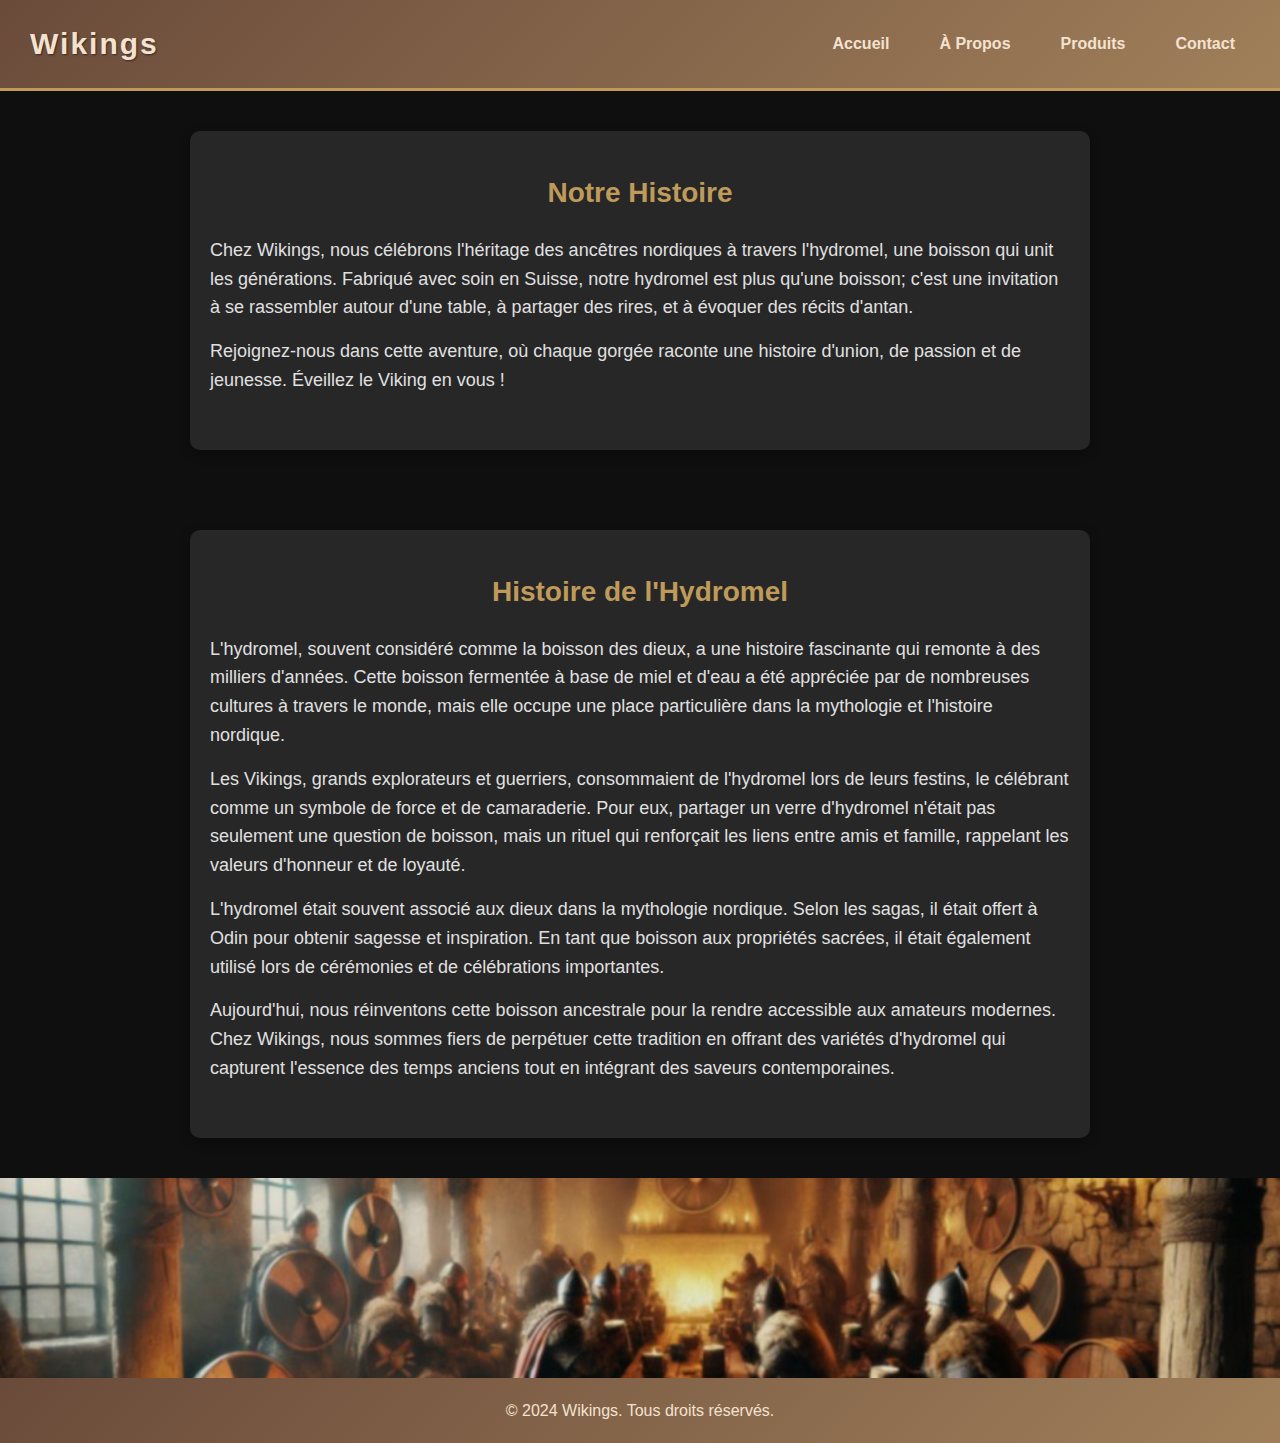
==== about.html @ 6a1cb342 "Create about.html" ====
<!DOCTYPE html>
<html lang="fr">
<head>
    <meta charset="UTF-8">
    <meta name="viewport" content="width=device-width, initial-scale=1.0">
    <link rel="stylesheet" href="styles.css">
    <title>Wikings - À Propos</title>
    <meta name="description" content="Découvrez l'histoire de Wikings et notre passion pour l'hydromel traditionnel. Rejoignez-nous dans notre aventure et savourez des élixirs inspirés de l'héritage nordique !" />

</head>
<body>
  <div id="loader" role="alert" aria-live="assertive">
      <div class="spinner" aria-hidden="true"></div>
      <p>Chargement...</p>
  </div>

    <div class="page-content">
        <header>
            <div class="logo">Wikings</div>
            <nav>
                <div class="menu-toggle" aria-label="Ouvrir le menu">
                    <span class="bar"></span>
                    <span class="bar"></span>
                    <span class="bar"></span>
                </div>
                <ul class="nav-links">
                    <li><a href="index.html">Accueil</a></li>
                    <li><a href="about.html">À Propos</a></li>
                    <li><a href="products.html">Produits</a></li>
                    <li><a href="contact.html">Contact</a></li>
                </ul>
            </nav>
        </header>

        <section>
            <h2>Notre Histoire</h2>
            <p>
                Chez Wikings, nous célébrons l'héritage des ancêtres nordiques à travers l'hydromel, une boisson qui unit les générations. 
                Fabriqué avec soin en Suisse, notre hydromel est plus qu'une boisson; c'est une invitation à se rassembler autour d'une table, à partager des rires, et à évoquer des récits d'antan.
            </p>
            <p>
                Rejoignez-nous dans cette aventure, où chaque gorgée raconte une histoire d'union, de passion et de jeunesse. 
                Éveillez le Viking en vous !
            </p>
        </section>

        <section>
            <h2>Histoire de l'Hydromel</h2>
            <p>
                L'hydromel, souvent considéré comme la boisson des dieux, a une histoire fascinante qui remonte à des milliers d'années. 
                Cette boisson fermentée à base de miel et d'eau a été appréciée par de nombreuses cultures à travers le monde, mais elle occupe une place particulière dans la mythologie et l'histoire nordique.
            </p>
            <p>
                Les Vikings, grands explorateurs et guerriers, consommaient de l'hydromel lors de leurs festins, le célébrant comme un symbole de force et de camaraderie. 
                Pour eux, partager un verre d'hydromel n'était pas seulement une question de boisson, mais un rituel qui renforçait les liens entre amis et famille, rappelant les valeurs d'honneur et de loyauté.
            </p>
            <p>
                L'hydromel était souvent associé aux dieux dans la mythologie nordique. Selon les sagas, il était offert à Odin pour obtenir sagesse et inspiration. 
                En tant que boisson aux propriétés sacrées, il était également utilisé lors de cérémonies et de célébrations importantes.
            </p>
            <p>
                Aujourd'hui, nous réinventons cette boisson ancestrale pour la rendre accessible aux amateurs modernes. 
                Chez Wikings, nous sommes fiers de perpétuer cette tradition en offrant des variétés d'hydromel qui capturent l'essence des temps anciens tout en intégrant des saveurs contemporaines.
            </p>
        </section>

        <div class="banner"></div>
    </div>

        <footer>
            <p>&copy; 2024 Wikings. Tous droits réservés.</p>
        </footer>
    </div>

    <!-- JavaScript pour cacher le loader après le chargement -->
    <script>
        document.addEventListener("DOMContentLoaded", function() {
            // Simulez un chargement si nécessaire (par exemple, pour les images)
            const img = new Image();
            img.src = 'background.jpg'; // Vérifiez si l'image est en cache
            img.onload = function() {
                document.getElementById("loader").style.display = "none"; // Masquez le loader une fois l'image chargée
            };
            img.onerror = function() {
                // Si une erreur se produit, vous pouvez masquer le loader après un délai
                setTimeout(() => {
                    document.getElementById("loader").style.display = "none";
                }, 1000);
            };
        });
    </script>
</body>
</html>
---- styles.css ----
/* Style global */
* {
    margin: 0;
    padding: 0;
    box-sizing: border-box;
}

/* Corps de la page */
body {
    font-family: 'Roboto', sans-serif;
    color: #E0E0E0;
    line-height: 1.6;
    background: #0F0F0F;
    display: flex;
    flex-direction: column;
    min-height: 100vh;
}

/* Conteneur principal pour remplir l'écran */
.page-content {
    flex: 1;
    display: flex;
    flex-direction: column;
    justify-content: space-between;
}

/* Loader de chargement */
#loader {
    position: fixed;
    top: 0;
    left: 0;
    width: 100%;
    height: 100%;
    background: rgba(0, 0, 0, 0.8);
    color: #F3E2D0;
    display: flex;
    flex-direction: column;
    align-items: center;
    justify-content: center;
    z-index: 9999;
    font-size: 20px;
    animation: fadeIn 0.5s ease-in-out; /* Ajout de l'animation d'apparition */
}

/* Animation d'apparition */
@keyframes fadeIn {
    from {
        opacity: 0;
    }
    to {
        opacity: 1;
    }
}

.spinner {
    border: 8px solid #F3E2D0;
    border-top: 8px solid #BF9A5A;
    border-radius: 50%;
    width: 50px;
    height: 50px;
    animation: spin 1s linear infinite;
    margin-bottom: 20px;
}

@keyframes spin {
    0% { transform: rotate(0deg); }
    100% { transform: rotate(360deg); }
}

/* Classe pour masquer le loader après le chargement (à ajouter manuellement) */
.loaded #loader {
    opacity: 0; /* Rend le loader transparent */
    pointer-events: none; /* Évite les clics sur le loader masqué */
}

/* Styles pour le menu burger */
.menu-toggle {
    display: none; /* Masquer par défaut */
    flex-direction: column;
    cursor: pointer;
}

.bar {
    height: 3px;
    width: 30px;
    background-color: #F3E2D0;
    margin: 3px 0;
}

/* Navigation */
.nav-links {
    list-style: none;
    display: flex;
    gap: 20px;
}

/* Styles responsives */
@media (max-width: 768px) {
    .nav-links {
        display: none; /* Masquer le menu sur mobile par défaut */
        flex-direction: column;
        width: 100%;
        background-color: rgba(44, 44, 44, 0.85);
        position: absolute;
        top: 60px; /* Ajustez selon la hauteur de l'en-tête */
        left: 0;
        z-index: 100;
    }

    .nav-links.active {
        display: flex; /* Afficher le menu quand actif */
    }

    .menu-toggle {
        display: flex; /* Afficher le menu burger sur mobile */
    }
}

/* Header */
header {
    background: linear-gradient(135deg, #6A4B3A, #A07F5A);
    padding: 20px 30px;
    display: flex;
    justify-content: space-between;
    align-items: center;
    border-bottom: 3px solid #BF9A5A;
}

.logo {
    font-size: 30px;
    font-weight: bold;
    letter-spacing: 2px;
    color: #F3E2D0;
    text-shadow: 1px 1px 2px rgba(0, 0, 0, 0.5);
}

/* Navigation */
nav ul {
    list-style: none;
    display: flex;
    gap: 20px;
}

nav ul li a {
    color: #F3E2D0;
    text-decoration: none;
    font-weight: bold;
    padding: 10px 15px;
    border-radius: 5px;
    transition: color 0.3s ease, background-color 0.3s ease;
}

nav ul li a:hover {
    background-color: #BF9A5A;
    color: #fff;
}

/* Section hero */
.hero {
    text-align: center;
    padding: 80px 20px;
    background: rgba(44, 44, 44, 0.85);
    color: #F3E2D0;
    position: relative;
    overflow: hidden;
}

.hero h1 {
    font-size: 48px;
    margin-bottom: 20px;
    text-shadow: 1px 1px 5px rgba(0, 0, 0, 0.5);
}

.hero p {
    max-width: 700px;
    margin: 0 auto 20px auto;
}

/* Call-to-action button */
.cta-button {
    background: #A07F5A;
    color: white;
    padding: 15px 30px;
    text-decoration: none;
    border-radius: 25px;
    font-size: 18px;
    font-weight: bold;
    transition: background 0.5s, transform 0.3s;
    border: none;
    cursor: pointer;
}

.cta-button:hover {
    background: #BF9A5A;
    transform: scale(1.05);
}

/* Sections */
section {
    padding: 40px 20px;
    margin: 40px auto;
    background: rgba(44, 44, 44, 0.85);
    border-radius: 10px;
    box-shadow: 0 4px 12px rgba(0, 0, 0, 0.3);
    max-width: 900px;
}

section h2 {
    color: #BF9A5A;
    font-size: 28px;
    margin-bottom: 20px;
    text-align: center;
}

section p {
    font-size: 18px;
    margin-bottom: 15px;
}

/* Bannière en bas */
.banner {
    height: 200px; /* Ajustable */
    background: url('background.jpg') no-repeat center center;
    background-size: cover;
}

/* Footer */
footer {
    text-align: center;
    background: linear-gradient(135deg, #6A4B3A, #A07F5A);
    color: #F3E2D0;
    padding: 20px 0;
    font-size: 16px;
}

/* Responsive design */
@media (max-width: 768px) {
    .hero h1 {
        font-size: 36px;
    }
    
    .cta-button {
        font-size: 16px;
        padding: 12px 24px;
    }

    section {
        padding: 30px 10px;
    }
}
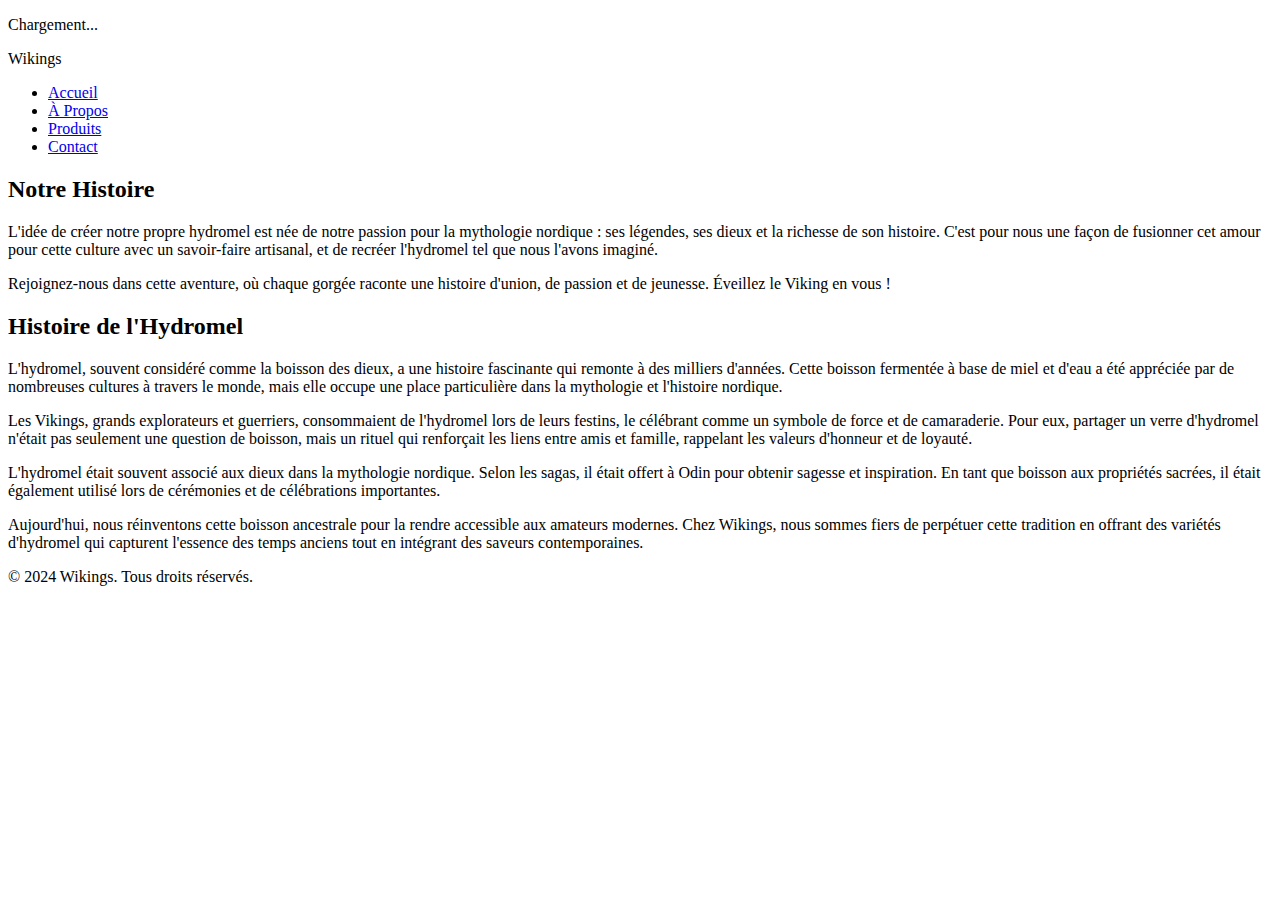
==== commit 301241ef: "Add files via upload" ====
--- a/about.html
+++ b/about.html
@@ -3,7 +3,7 @@
 <head>
     <meta charset="UTF-8">
     <meta name="viewport" content="width=device-width, initial-scale=1.0">
-    <link rel="stylesheet" href="styles.css">
+    <link rel="stylesheet" href="site/assets/css/styles.css">
     <title>Wikings - À Propos</title>
     <meta name="description" content="Découvrez l'histoire de Wikings et notre passion pour l'hydromel traditionnel. Rejoignez-nous dans notre aventure et savourez des élixirs inspirés de l'héritage nordique !" />
 
@@ -35,8 +35,7 @@
         <section>
             <h2>Notre Histoire</h2>
             <p>
-                Chez Wikings, nous célébrons l'héritage des ancêtres nordiques à travers l'hydromel, une boisson qui unit les générations. 
-                Fabriqué avec soin en Suisse, notre hydromel est plus qu'une boisson; c'est une invitation à se rassembler autour d'une table, à partager des rires, et à évoquer des récits d'antan.
+                L'idée de créer notre propre hydromel est née de notre passion pour la mythologie nordique : ses légendes, ses dieux et la richesse de son histoire. C'est pour nous une façon de fusionner cet amour pour cette culture avec un savoir-faire artisanal, et de recréer l'hydromel tel que nous l'avons imaginé.
             </p>
             <p>
                 Rejoignez-nous dans cette aventure, où chaque gorgée raconte une histoire d'union, de passion et de jeunesse. 
@@ -77,7 +76,7 @@
         document.addEventListener("DOMContentLoaded", function() {
             // Simulez un chargement si nécessaire (par exemple, pour les images)
             const img = new Image();
-            img.src = 'background.jpg'; // Vérifiez si l'image est en cache
+            img.src = 'site/assets/images/background.jpg';
             img.onload = function() {
                 document.getElementById("loader").style.display = "none"; // Masquez le loader une fois l'image chargée
             };
@@ -89,5 +88,6 @@
             };
         });
     </script>
+    <script src="site/assets/js/script.js"></script>
 </body>
 </html>
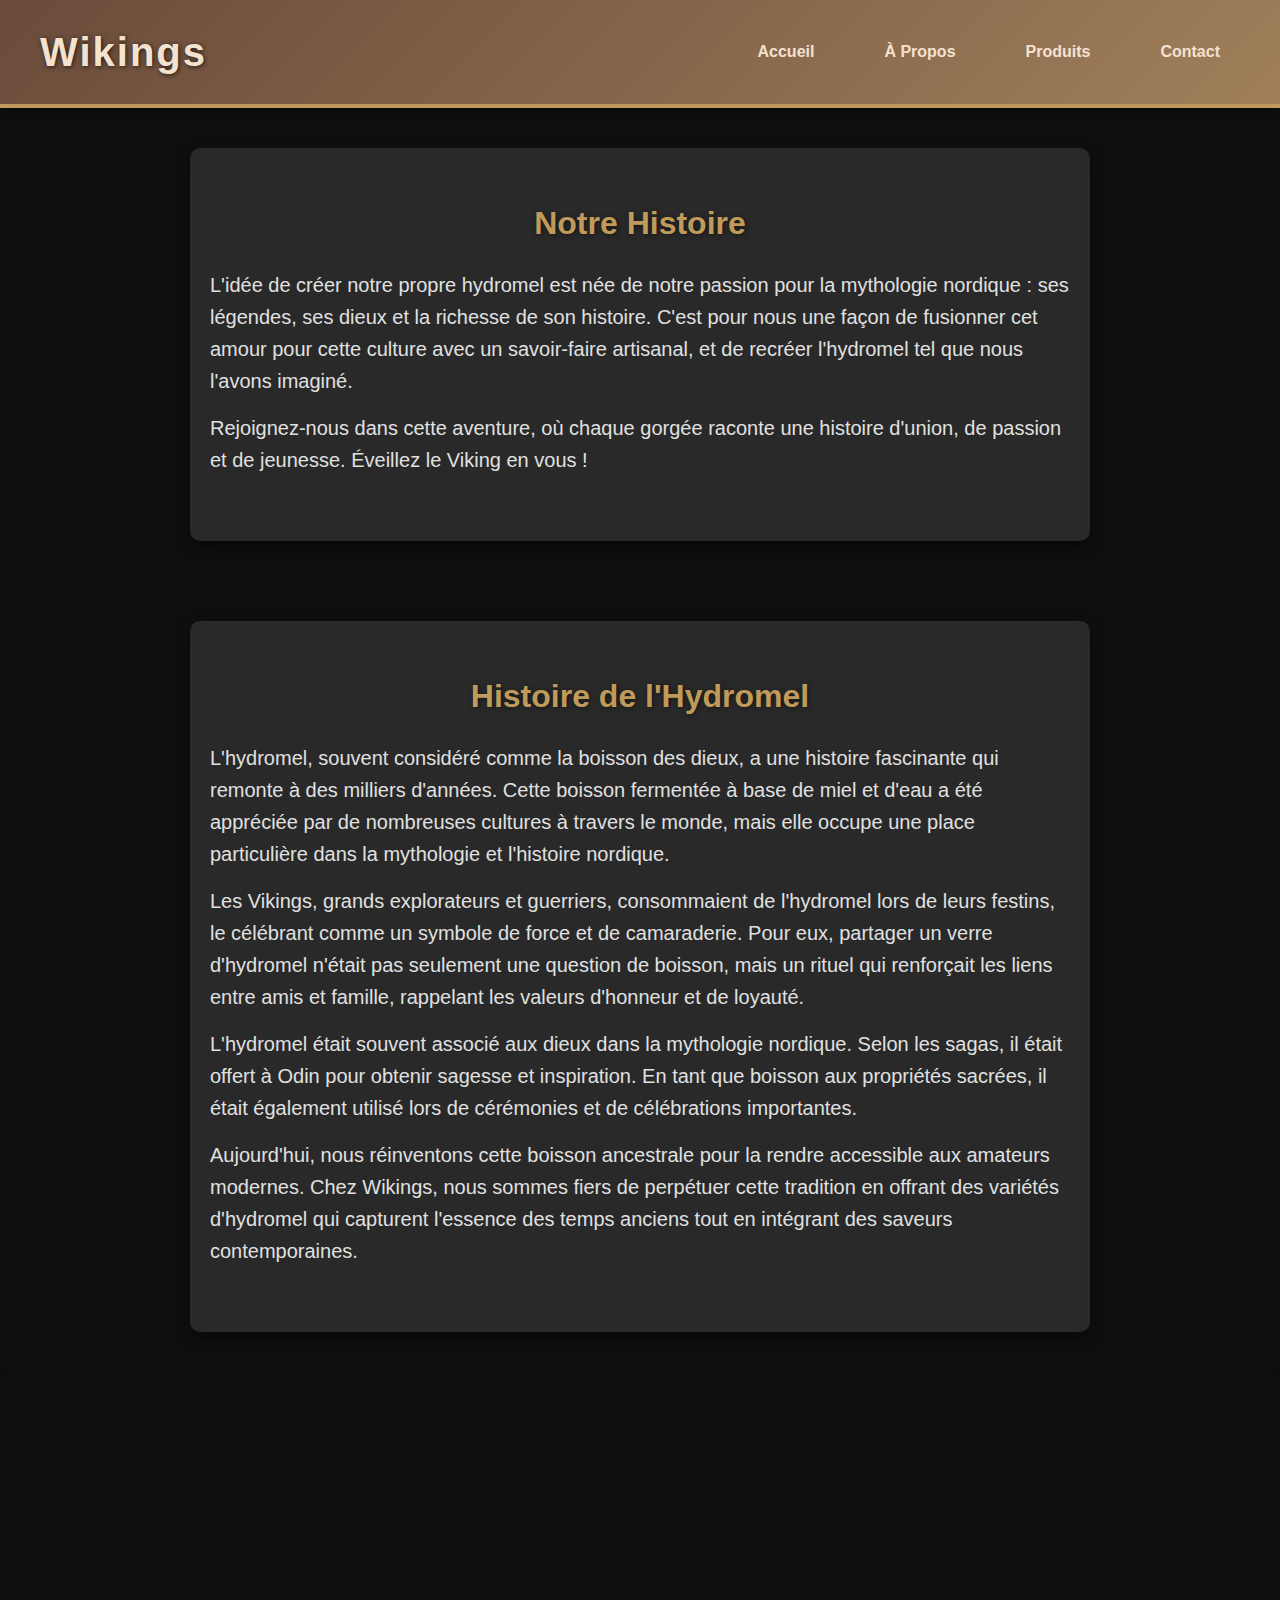
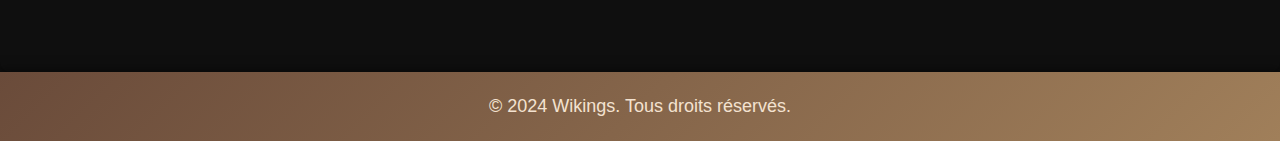
==== commit e93a0d26: "Update about.html" ====
--- a/about.html
+++ b/about.html
@@ -6,7 +6,8 @@
     <link rel="stylesheet" href="site/assets/css/styles.css">
     <title>Wikings - À Propos</title>
     <meta name="description" content="Découvrez l'histoire de Wikings et notre passion pour l'hydromel traditionnel. Rejoignez-nous dans notre aventure et savourez des élixirs inspirés de l'héritage nordique !" />
-
+    <link rel="icon" href="site/assets/images/favicon.ico" type="image/x-icon">
+    
 </head>
 <body>
   <div id="loader" role="alert" aria-live="assertive">
--- a/site/assets/css/styles.css
+++ b/site/assets/css/styles.css
@@ -0,0 +1,298 @@
+/* Style global */
+* {
+    margin: 0;
+    padding: 0;
+    box-sizing: border-box;
+}
+
+/* Corps de la page */
+body {
+    font-family: 'Roboto', sans-serif;
+    color: #E0E0E0;
+    line-height: 1.6;
+    background: #0F0F0F;
+    display: flex;
+    flex-direction: column;
+    min-height: 100vh;
+}
+
+/* Conteneur principal */
+.page-content {
+    flex: 1;
+    display: flex;
+    flex-direction: column;
+    justify-content: space-between;
+}
+
+/* Loader de chargement */
+#loader {
+    position: fixed;
+    top: 0;
+    left: 0;
+    width: 100%;
+    height: 100%;
+    background: rgba(0, 0, 0, 0.95);
+    color: #F3E2D0;
+    display: flex;
+    flex-direction: column;
+    align-items: center;
+    justify-content: center;
+    z-index: 9999;
+    font-size: 24px;
+    font-weight: bold;
+    text-shadow: 3px 3px 6px rgba(0, 0, 0, 0.7);
+    animation: fadeIn 0.5s ease-in-out;
+}
+
+/* Animation d'apparition */
+@keyframes fadeIn {
+    from { opacity: 0; }
+    to { opacity: 1; }
+}
+
+.spinner {
+    border: 8px solid #F3E2D0;
+    border-top: 8px solid #BF9A5A;
+    border-radius: 50%;
+    width: 70px;
+    height: 70px;
+    animation: spin 1s linear infinite;
+    margin-bottom: 20px;
+}
+
+@keyframes spin {
+    0% { transform: rotate(0deg); }
+    100% { transform: rotate(360deg); }
+}
+
+/* Masquer le loader après le chargement */
+.loaded #loader {
+    opacity: 0;
+    pointer-events: none;
+}
+
+/* Styles pour le menu burger */
+.menu-toggle {
+    display: none;
+    flex-direction: column;
+    cursor: pointer;
+}
+
+.bar {
+    height: 4px;
+    width: 35px;
+    background-color: #F3E2D0;
+    margin: 4px 0;
+    transition: background-color 0.3s, transform 0.3s;
+}
+
+/* Navigation */
+nav {
+    position: relative; /* Pour le menu déroulant */
+}
+
+nav ul {
+    list-style: none;
+    display: flex;
+    gap: 30px;
+}
+
+nav ul li {
+    position: relative; /* Pour le sous-menu */
+}
+
+nav ul li a {
+    color: #F3E2D0;
+    text-decoration: none;
+    font-weight: bold;
+    padding: 10px 20px;
+    border-radius: 5px;
+    transition: background-color 0.3s, color 0.3s, transform 0.3s, box-shadow 0.3s;
+    position: relative;
+}
+
+nav ul li a::after {
+    content: '';
+    display: block;
+    height: 3px;
+    width: 0;
+    background: #BF9A5A;
+    transition: width 0.3s;
+    position: absolute;
+    left: 50%;
+    bottom: -5px; /* Positionne l'effet sous le lien */
+    transform: translateX(-50%);
+}
+
+nav ul li a:hover {
+    background-color: #BF9A5A;
+    color: #fff;
+    transform: scale(1.05);
+    box-shadow: 0 4px 10px rgba(0, 0, 0, 0.3);
+}
+
+nav ul li a:hover::after {
+    width: 100%; /* L'effet de soulignement s'étend au survol */
+}
+
+/* Styles pour le menu burger */
+.menu-toggle.active .bar:nth-child(1) {
+    transform: rotate(45deg) translate(5px, 5px);
+}
+
+.menu-toggle.active .bar:nth-child(2) {
+    opacity: 0;
+}
+
+.menu-toggle.active .bar:nth-child(3) {
+    transform: rotate(-45deg) translate(5px, -5px);
+}
+
+/* Responsive styles */
+@media (max-width: 768px) {
+    nav ul {
+        display: none; /* Cacher par défaut */
+        flex-direction: column;
+        width: 100%;
+        background-color: rgba(44, 44, 44, 0.9);
+        position: absolute;
+        top: 60px;
+        left: 0;
+        z-index: 100;
+        border-radius: 5px;
+        padding: 10px 0;
+    }
+
+    nav ul.active {
+        display: flex; /* Afficher quand actif */
+    }
+
+    .menu-toggle {
+        display: flex; /* Afficher le menu burger */
+    }
+}
+
+/* Header */
+header {
+    background: linear-gradient(135deg, #6A4B3A, #A07F5A);
+    padding: 20px 40px;
+    display: flex;
+    justify-content: space-between;
+    align-items: center;
+    border-bottom: 4px solid #BF9A5A;
+    box-shadow: 0 2px 10px rgba(0, 0, 0, 0.5);
+}
+
+.logo {
+    font-size: 40px;
+    font-weight: bold;
+    letter-spacing: 2px;
+    color: #F3E2D0;
+    text-shadow: 1px 1px 5px rgba(0, 0, 0, 0.7);
+}
+
+/* Section hero */
+.hero {
+    text-align: center;
+    padding: 100px 20px;
+    background: rgba(44, 44, 44, 0.85);
+    color: #F3E2D0;
+    position: relative;
+    overflow: hidden;
+    border-radius: 10px;
+    box-shadow: 0 4px 20px rgba(0, 0, 0, 0.5);
+}
+
+.hero h1 {
+    font-size: 60px;
+    margin-bottom: 20px;
+    text-shadow: 2px 2px 8px rgba(0, 0, 0, 0.7);
+}
+
+.hero p {
+    max-width: 800px;
+    margin: 0 auto 20px;
+    font-size: 20px;
+    line-height: 1.5;
+}
+
+/* Call-to-action button */
+.cta-button {
+    background: linear-gradient(135deg, #BF9A5A, #A07F5A);
+    color: white;
+    padding: 15px 35px;
+    text-decoration: none;
+    border-radius: 25px;
+    font-size: 22px;
+    font-weight: bold;
+    transition: background 0.5s, transform 0.3s, box-shadow 0.3s;
+    border: none;
+    cursor: pointer;
+    box-shadow: 0 4px 12px rgba(0, 0, 0, 0.3);
+}
+
+.cta-button:hover {
+    background: #BF9A5A;
+    transform: scale(1.1);
+    box-shadow: 0 6px 15px rgba(0, 0, 0, 0.4);
+}
+
+/* Sections */
+section {
+    padding: 50px 20px;
+    margin: 40px auto;
+    background: rgba(44, 44, 44, 0.9);
+    border-radius: 10px;
+    box-shadow: 0 6px 15px rgba(0, 0, 0, 0.5);
+    max-width: 900px;
+    position: relative;
+}
+
+section h2 {
+    color: #BF9A5A;
+    font-size: 32px;
+    margin-bottom: 20px;
+    text-align: center;
+    text-shadow: 1px 1px 5px rgba(0, 0, 0, 0.5);
+}
+
+section p {
+    font-size: 20px;
+    margin-bottom: 15px;
+    line-height: 1.6;
+}
+
+/* Bannière en bas */
+.banner {
+    height: 300px; /* Ajustable */
+    background: url('site/assets/images/background.jpg') no-repeat center center;
+    background-size: cover;
+    border-radius: 10px;
+    box-shadow: 0 4px 12px rgba(0, 0, 0, 0.3);
+}
+
+/* Footer */
+footer {
+    text-align: center;
+    background: linear-gradient(135deg, #6A4B3A, #A07F5A);
+    color: #F3E2D0;
+    padding: 20px 0;
+    font-size: 18px;
+    box-shadow: 0 -2px 10px rgba(0, 0, 0, 0.5);
+}
+
+/* Responsive design adjustments */
+@media (max-width: 768px) {
+    .hero h1 {
+        font-size: 45px;
+    }
+
+    .cta-button {
+        font-size: 18px;
+        padding: 12px 28px;
+    }
+
+    section {
+        padding: 40px 10px;
+    }
+}
